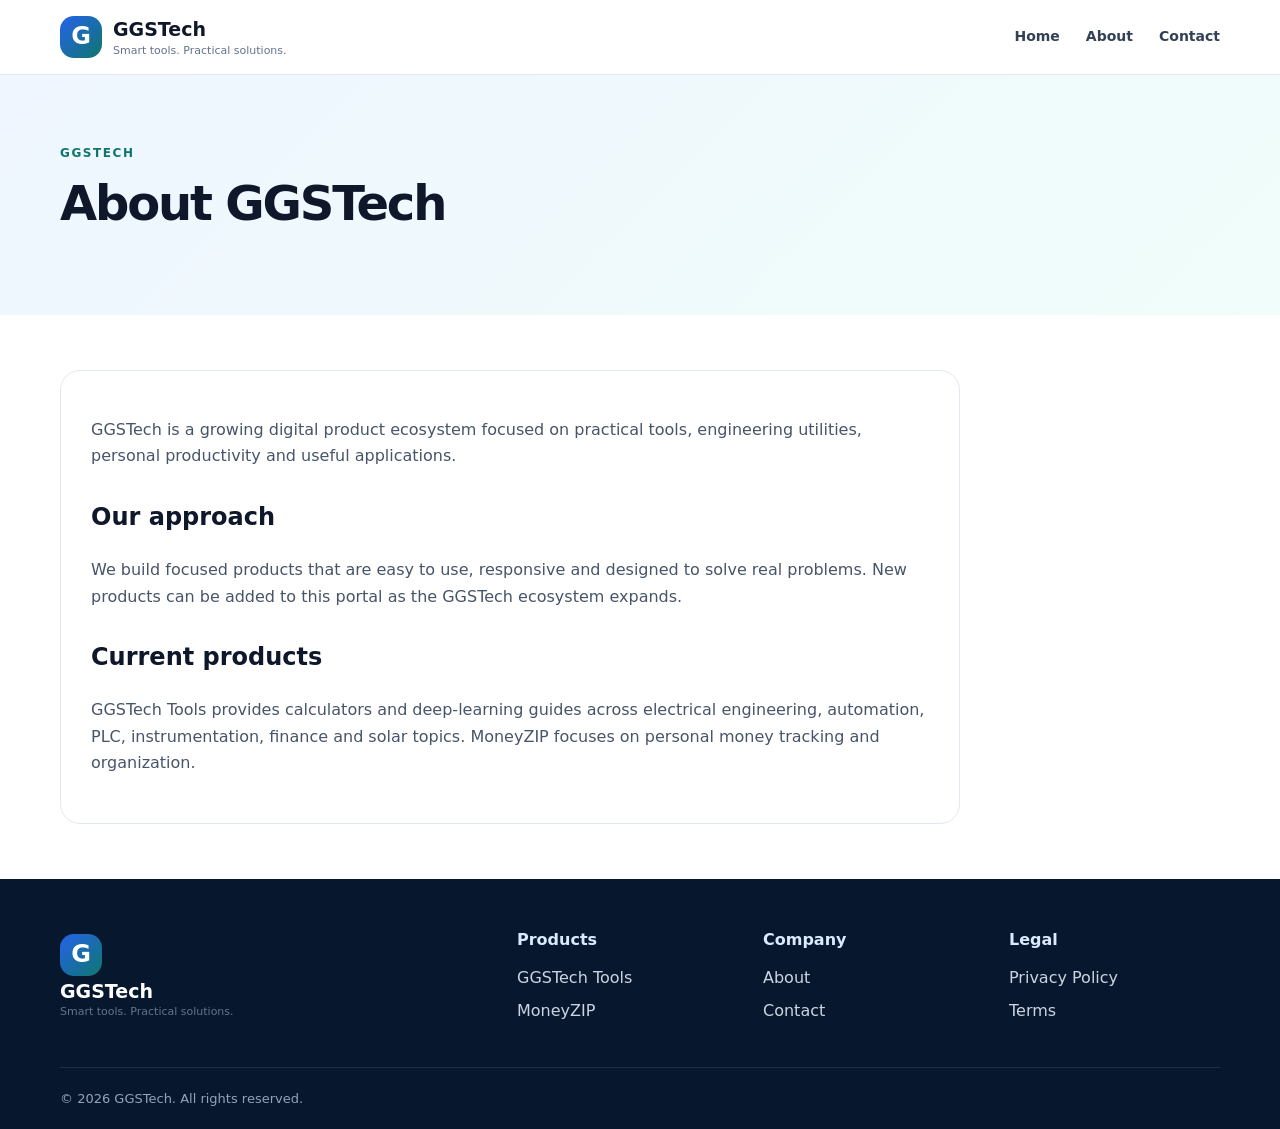
==== about.html @ ee0bdf78 "Initial GGSTech root portal" ====
<!doctype html><html lang="en"><head><meta charset="utf-8"><meta name="viewport" content="width=device-width,initial-scale=1"><title>About GGSTech | GGSTech</title><meta name="robots" content="index,follow"><link rel="canonical" href="https://ggstech.online/about.html"><script async src="https://pagead2.googlesyndication.com/pagead/js/adsbygoogle.js?client=ca-pub-5551384452968567" crossorigin="anonymous"></script><link rel="stylesheet" href="/site.css"></head><body><header class="site-header"><div class="container nav-wrap"><a class="brand" href="/"><span class="brand-mark">G</span><span><strong>GGSTech</strong><small>Smart tools. Practical solutions.</small></span></a><nav style="display:flex"><a href="/">Home</a><a href="/about.html">About</a><a href="/contact.html">Contact</a></nav></div></header><section class="page-hero"><div class="container"><span class="eyebrow">GGSTech</span><h1>About GGSTech</h1></div></section><main class="content"><div class="container"><div class="content-card"><p>GGSTech is a growing digital product ecosystem focused on practical tools, engineering utilities, personal productivity and useful applications.</p><h2>Our approach</h2><p>We build focused products that are easy to use, responsive and designed to solve real problems. New products can be added to this portal as the GGSTech ecosystem expands.</p><h2>Current products</h2><p>GGSTech Tools provides calculators and deep-learning guides across electrical engineering, automation, PLC, instrumentation, finance and solar topics. MoneyZIP focuses on personal money tracking and organization.</p></div></div></main><footer class="footer"><div class="container footer-grid"><div><a class="brand footer-brand" href="/"><span class="brand-mark">G</span><span><strong>GGSTech</strong><small>Smart tools. Practical solutions.</small></span></a></div><div><h4>Products</h4><a href="https://tools.ggstech.online/">GGSTech Tools</a><a href="https://money.ggstech.online/">MoneyZIP</a></div><div><h4>Company</h4><a href="/about.html">About</a><a href="/contact.html">Contact</a></div><div><h4>Legal</h4><a href="/privacy.html">Privacy Policy</a><a href="/terms.html">Terms</a></div></div><div class="container copyright">© 2026 GGSTech. All rights reserved.</div></footer></body></html>
---- site.css ----
:root{--ink:#0f172a;--muted:#64748b;--line:#e2e8f0;--blue:#2563eb;--teal:#0f766e;--soft:#f8fafc;--navy:#07182e}*{box-sizing:border-box}html{scroll-behavior:smooth}body{margin:0;font-family:Inter,system-ui,-apple-system,BlinkMacSystemFont,"Segoe UI",sans-serif;color:var(--ink);background:#fff;line-height:1.65}.container{width:min(1160px,calc(100% - 32px));margin:auto}.site-header{position:sticky;top:0;z-index:20;background:rgba(255,255,255,.94);backdrop-filter:blur(12px);border-bottom:1px solid var(--line)}.nav-wrap{height:74px;display:flex;align-items:center;justify-content:space-between}.brand{display:flex;align-items:center;gap:11px;color:var(--ink);text-decoration:none}.brand-mark{display:grid;place-items:center;width:42px;height:42px;border-radius:14px;background:linear-gradient(135deg,#2563eb,#0f766e);color:#fff;font-weight:900;font-size:24px}.brand strong{display:block;font-size:19px}.brand small{display:block;color:var(--muted);font-size:11px;margin-top:-4px}nav{display:flex;gap:26px}nav a{color:#334155;text-decoration:none;font-weight:700;font-size:14px}.menu-btn{display:none;border:0;background:none;font-size:24px}.hero{background:radial-gradient(circle at 90% 0,#ccfbf1 0,transparent 30%),linear-gradient(135deg,#eff6ff,#fff 55%);padding:90px 0}.hero-grid{display:grid;grid-template-columns:1.45fr .75fr;gap:55px;align-items:center}.eyebrow{text-transform:uppercase;letter-spacing:.13em;font-size:12px;font-weight:900;color:var(--teal)}h1{font-size:clamp(42px,6vw,74px);line-height:1.03;letter-spacing:-.045em;margin:14px 0 22px;max-width:880px}.hero p{font-size:19px;color:#475569;max-width:720px}.hero-actions{display:flex;gap:12px;flex-wrap:wrap;margin-top:30px}.btn{padding:13px 20px;border-radius:12px;text-decoration:none;font-weight:800}.primary{background:var(--blue);color:#fff}.secondary{border:1px solid #cbd5e1;color:var(--ink);background:#fff}.hero-card{background:#0b1f38;color:#fff;padding:28px;border-radius:24px;box-shadow:0 30px 80px rgba(15,23,42,.18)}.mini-stat{padding:18px 0;border-bottom:1px solid rgba(255,255,255,.12)}.mini-stat:last-child{border-bottom:0}.mini-stat b{display:block;color:#5eead4}.mini-stat span{font-size:18px;font-weight:700}.section{padding:82px 0}.soft{background:var(--soft)}.section-head{max-width:760px;margin-bottom:35px}.section-head h2,.trust-grid h2{font-size:clamp(30px,4vw,48px);line-height:1.12;letter-spacing:-.03em;margin:10px 0}.section-head p{color:var(--muted)}.product-grid{display:grid;grid-template-columns:repeat(3,1fr);gap:22px}.product-card{border:1px solid var(--line);border-radius:22px;padding:25px;background:#fff;box-shadow:0 14px 40px rgba(15,23,42,.05);display:flex;flex-direction:column}.product-top{display:flex;justify-content:space-between;align-items:center}.product-icon{font-size:30px}.status{font-size:11px;font-weight:900;padding:6px 9px;border-radius:999px;background:#f1f5f9;color:#475569}.status.live{background:#dcfce7;color:#166534}.product-card h3{font-size:24px;margin:18px 0 6px}.product-card p{color:var(--muted);margin:0 0 18px}.tags{display:flex;flex-wrap:wrap;gap:6px;margin-bottom:20px}.tags span{font-size:11px;padding:5px 8px;background:#eff6ff;color:#1d4ed8;border-radius:999px}.product-link{margin-top:auto;color:var(--blue);text-decoration:none;font-weight:900}.future-grid{display:grid;grid-template-columns:repeat(4,1fr);gap:16px}.future-card{background:#fff;border:1px solid var(--line);border-radius:18px;padding:22px}.future-card span{color:var(--blue);font-weight:900}.future-card h3{margin:8px 0}.future-card p{color:var(--muted);font-size:14px}.trust-grid{display:grid;grid-template-columns:1fr 1fr;gap:50px;align-items:center}.points p{padding:12px 0;border-bottom:1px solid var(--line);font-weight:700}.footer{background:var(--navy);color:#dbeafe;padding-top:48px}.footer-grid{display:grid;grid-template-columns:2fr repeat(3,1fr);gap:35px}.footer .brand{color:#fff}.footer h4{margin:0 0 12px}.footer a{display:block;color:#cbd5e1;text-decoration:none;margin:7px 0}.footer-note{color:#94a3b8;max-width:300px}.copyright{border-top:1px solid rgba(255,255,255,.1);margin-top:35px;padding:20px 0;color:#94a3b8;font-size:13px}
.page-hero{padding:64px 0;background:linear-gradient(135deg,#eff6ff,#f0fdfa)}.page-hero h1{font-size:48px}.content{padding:55px 0}.content-card{max-width:900px;border:1px solid var(--line);border-radius:20px;padding:30px}.content h2{margin-top:28px}.content p,.content li{color:#475569}
@media(max-width:900px){.hero-grid,.trust-grid{grid-template-columns:1fr}.product-grid{grid-template-columns:1fr 1fr}.future-grid{grid-template-columns:1fr 1fr}.footer-grid{grid-template-columns:1fr 1fr}.menu-btn{display:block}nav{display:none;position:absolute;top:74px;left:0;right:0;background:#fff;padding:18px 24px;border-bottom:1px solid var(--line);flex-direction:column}nav.open{display:flex}}
@media(max-width:620px){.hero{padding:60px 0}.product-grid,.future-grid,.footer-grid{grid-template-columns:1fr}h1{font-size:42px}.page-hero h1{font-size:38px}}
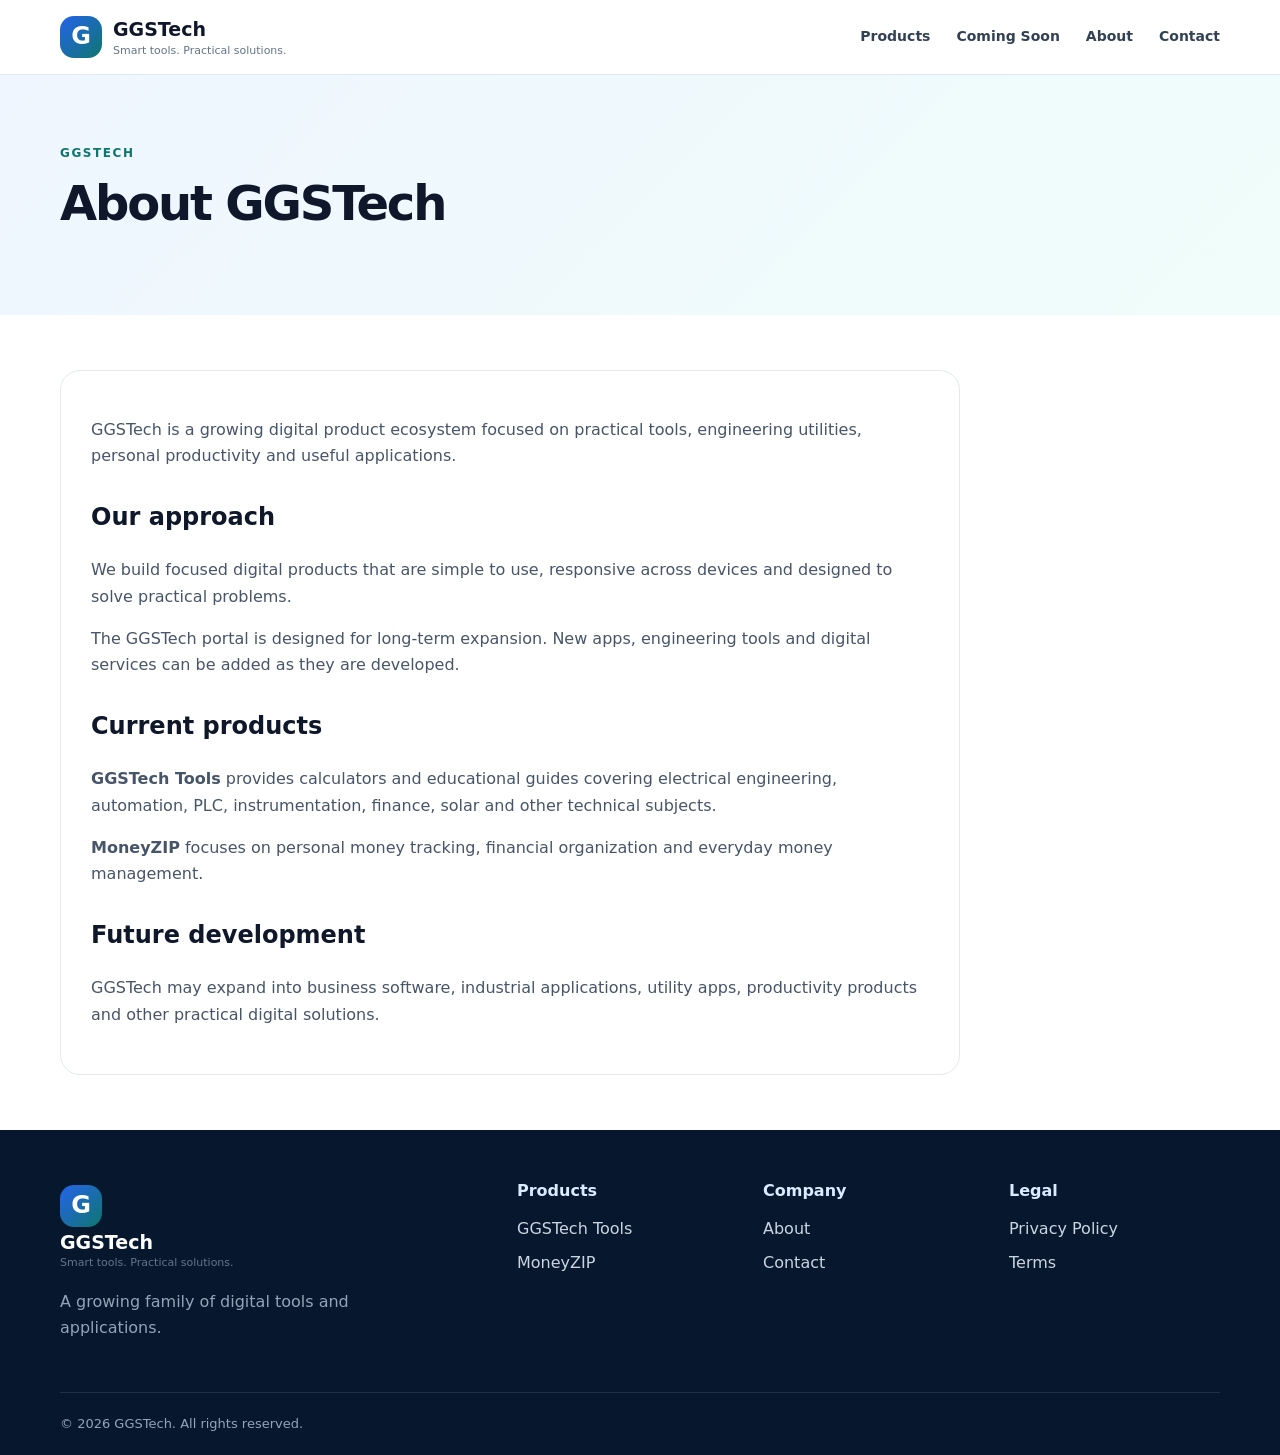
==== commit e88efc6f: "Update about.html-1" ====
--- a/about.html
+++ b/about.html
@@ -1 +1,176 @@
-<!doctype html><html lang="en"><head><meta charset="utf-8"><meta name="viewport" content="width=device-width,initial-scale=1"><title>About GGSTech | GGSTech</title><meta name="robots" content="index,follow"><link rel="canonical" href="https://ggstech.online/about.html"><script async src="https://pagead2.googlesyndication.com/pagead/js/adsbygoogle.js?client=ca-pub-5551384452968567" crossorigin="anonymous"></script><link rel="stylesheet" href="/site.css"></head><body><header class="site-header"><div class="container nav-wrap"><a class="brand" href="/"><span class="brand-mark">G</span><span><strong>GGSTech</strong><small>Smart tools. Practical solutions.</small></span></a><nav style="display:flex"><a href="/">Home</a><a href="/about.html">About</a><a href="/contact.html">Contact</a></nav></div></header><section class="page-hero"><div class="container"><span class="eyebrow">GGSTech</span><h1>About GGSTech</h1></div></section><main class="content"><div class="container"><div class="content-card"><p>GGSTech is a growing digital product ecosystem focused on practical tools, engineering utilities, personal productivity and useful applications.</p><h2>Our approach</h2><p>We build focused products that are easy to use, responsive and designed to solve real problems. New products can be added to this portal as the GGSTech ecosystem expands.</p><h2>Current products</h2><p>GGSTech Tools provides calculators and deep-learning guides across electrical engineering, automation, PLC, instrumentation, finance and solar topics. MoneyZIP focuses on personal money tracking and organization.</p></div></div></main><footer class="footer"><div class="container footer-grid"><div><a class="brand footer-brand" href="/"><span class="brand-mark">G</span><span><strong>GGSTech</strong><small>Smart tools. Practical solutions.</small></span></a></div><div><h4>Products</h4><a href="https://tools.ggstech.online/">GGSTech Tools</a><a href="https://money.ggstech.online/">MoneyZIP</a></div><div><h4>Company</h4><a href="/about.html">About</a><a href="/contact.html">Contact</a></div><div><h4>Legal</h4><a href="/privacy.html">Privacy Policy</a><a href="/terms.html">Terms</a></div></div><div class="container copyright">© 2026 GGSTech. All rights reserved.</div></footer></body></html>
+<!doctype html>
+<html lang="en">
+<head>
+  <meta charset="utf-8">
+  <meta name="viewport" content="width=device-width,initial-scale=1">
+
+  <title>About GGSTech | GGSTech</title>
+  <meta
+    name="description"
+    content="Learn about GGSTech, a growing ecosystem of practical digital tools, engineering utilities and useful applications."
+  >
+  <meta name="robots" content="index,follow,max-image-preview:large">
+  <link rel="canonical" href="https://ggstech.online/about.html">
+
+  <script
+    async
+    src="https://pagead2.googlesyndication.com/pagead/js/adsbygoogle.js?client=ca-pub-5551384452968567"
+    crossorigin="anonymous">
+  </script>
+
+  <link rel="stylesheet" href="/site.css">
+</head>
+
+<body>
+
+<header class="site-header">
+  <div class="container nav-wrap">
+
+    <a class="brand" href="/">
+      <span class="brand-mark">G</span>
+
+      <span>
+        <strong>GGSTech</strong>
+        <small>Smart tools. Practical solutions.</small>
+      </span>
+    </a>
+
+    <button
+      class="menu-btn"
+      id="menuBtn"
+      aria-label="Open menu"
+      aria-expanded="false"
+      type="button"
+    >
+      ☰
+    </button>
+
+    <nav id="nav">
+      <a href="/#products">Products</a>
+      <a href="/#coming">Coming Soon</a>
+      <a href="/about.html">About</a>
+      <a href="/contact.html">Contact</a>
+    </nav>
+
+  </div>
+</header>
+
+
+<section class="page-hero">
+  <div class="container">
+    <span class="eyebrow">GGSTech</span>
+    <h1>About GGSTech</h1>
+  </div>
+</section>
+
+
+<main class="content">
+  <div class="container">
+
+    <div class="content-card">
+
+      <p>
+        GGSTech is a growing digital product ecosystem focused on practical
+        tools, engineering utilities, personal productivity and useful
+        applications.
+      </p>
+
+      <h2>Our approach</h2>
+
+      <p>
+        We build focused digital products that are simple to use, responsive
+        across devices and designed to solve practical problems.
+      </p>
+
+      <p>
+        The GGSTech portal is designed for long-term expansion. New apps,
+        engineering tools and digital services can be added as they are
+        developed.
+      </p>
+
+      <h2>Current products</h2>
+
+      <p>
+        <strong>GGSTech Tools</strong> provides calculators and educational
+        guides covering electrical engineering, automation, PLC,
+        instrumentation, finance, solar and other technical subjects.
+      </p>
+
+      <p>
+        <strong>MoneyZIP</strong> focuses on personal money tracking,
+        financial organization and everyday money management.
+      </p>
+
+      <h2>Future development</h2>
+
+      <p>
+        GGSTech may expand into business software, industrial applications,
+        utility apps, productivity products and other practical digital
+        solutions.
+      </p>
+
+    </div>
+
+  </div>
+</main>
+
+
+<footer class="footer">
+
+  <div class="container footer-grid">
+
+    <div>
+
+      <a class="brand footer-brand" href="/">
+        <span class="brand-mark">G</span>
+
+        <span>
+          <strong>GGSTech</strong>
+          <small>Smart tools. Practical solutions.</small>
+        </span>
+      </a>
+
+      <p class="footer-note">
+        A growing family of digital tools and applications.
+      </p>
+
+    </div>
+
+    <div>
+      <h4>Products</h4>
+
+      <a href="https://tools.ggstech.online/">
+        GGSTech Tools
+      </a>
+
+      <a href="https://money.ggstech.online/">
+        MoneyZIP
+      </a>
+    </div>
+
+    <div>
+      <h4>Company</h4>
+
+      <a href="/about.html">About</a>
+      <a href="/contact.html">Contact</a>
+    </div>
+
+    <div>
+      <h4>Legal</h4>
+
+      <a href="/privacy.html">Privacy Policy</a>
+      <a href="/terms.html">Terms</a>
+    </div>
+
+  </div>
+
+  <div class="container copyright">
+    © 2026 GGSTech. All rights reserved.
+  </div>
+
+</footer>
+
+<script src="/app.js"></script>
+
+</body>
+</html>
